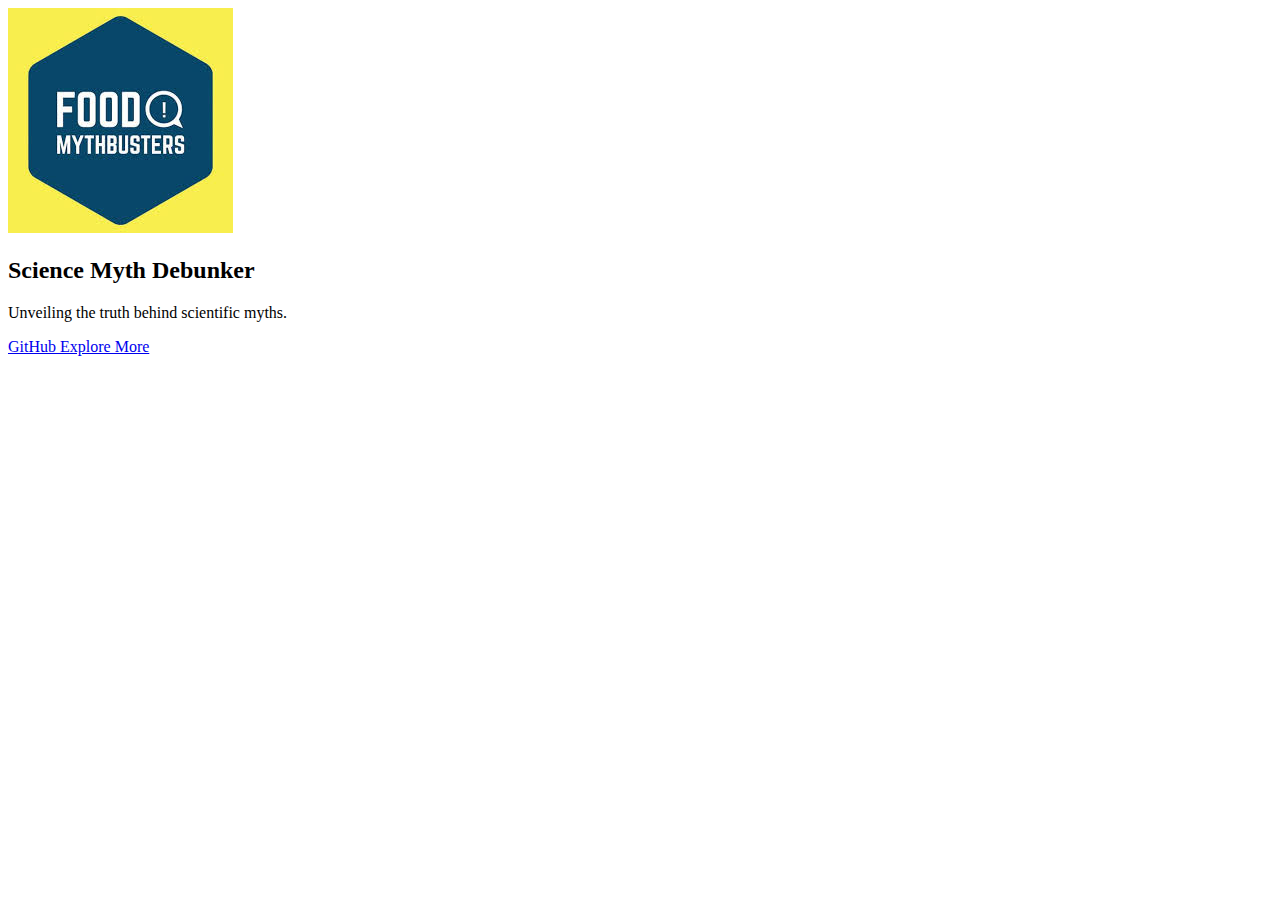
==== index.html @ f8e76b32 "Added Home Page" ====
<!DOCTYPE html>
<html lang="en">
<head>
    <meta charset="UTF-8">
    <meta name="viewport" content="width=device-width, initial-scale=1.0">
    <title>Science Myth Debunk</title>
</head>
<body>
    <div>
        <div>
            <img src="./content/logo.jpeg" alt="Logo">
            <h2> Science Myth Debunker</h2>
        </div>
        <p>Unveiling the truth behind scientific myths.</p>
        <div>
            <a href="https://github.com/your-repo" class="github-btn">
                GitHub
            </a>
            <a href="https://github.com/your-repo" class="explore-btn">
                Explore More
            </a>
        </div>
    </div>
    
</body>
</html>
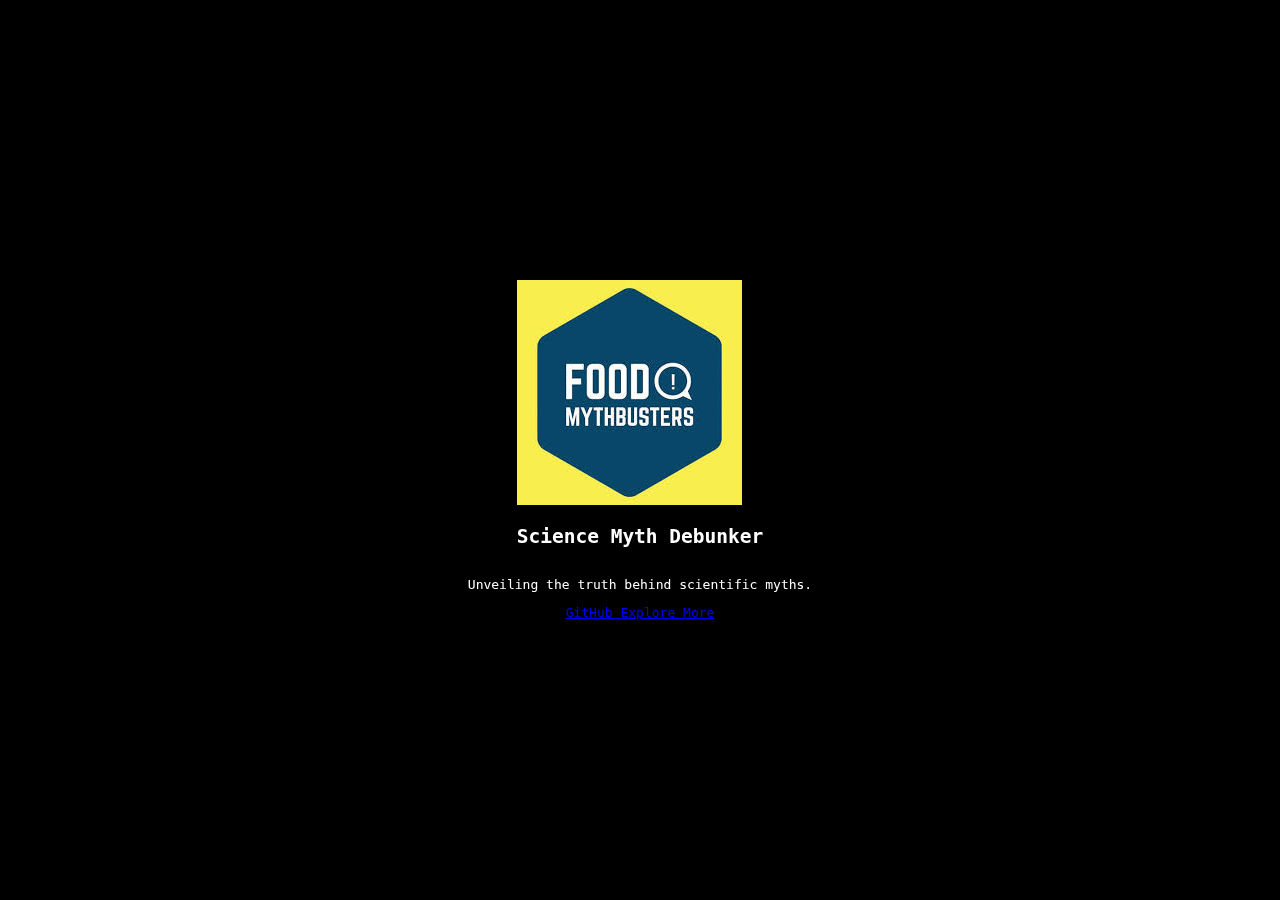
==== commit 3922727d: "Added Home Page CSS" ====
--- a/index.html
+++ b/index.html
@@ -4,9 +4,12 @@
     <meta charset="UTF-8">
     <meta name="viewport" content="width=device-width, initial-scale=1.0">
     <title>Science Myth Debunk</title>
+
+    <link rel="stylesheet" href="./css/styles.css">
 </head>
 <body>
-    <div>
+    
+    <div class="land">
         <div>
             <img src="./content/logo.jpeg" alt="Logo">
             <h2> Science Myth Debunker</h2>
--- a/css/styles.css
+++ b/css/styles.css
@@ -0,0 +1,21 @@
+body{
+    margin: 0;
+    padding: 0;
+    font-family: monospace;
+    background-color: black;
+    color: white;
+    display: flexbox;
+    
+}
+
+.land{
+    left: 0;
+    right: 0;
+    top: 0;
+    bottom: 0;
+    position: fixed;
+    display: flex;
+    flex-direction: column;
+    justify-content: center;
+    align-items: center;
+}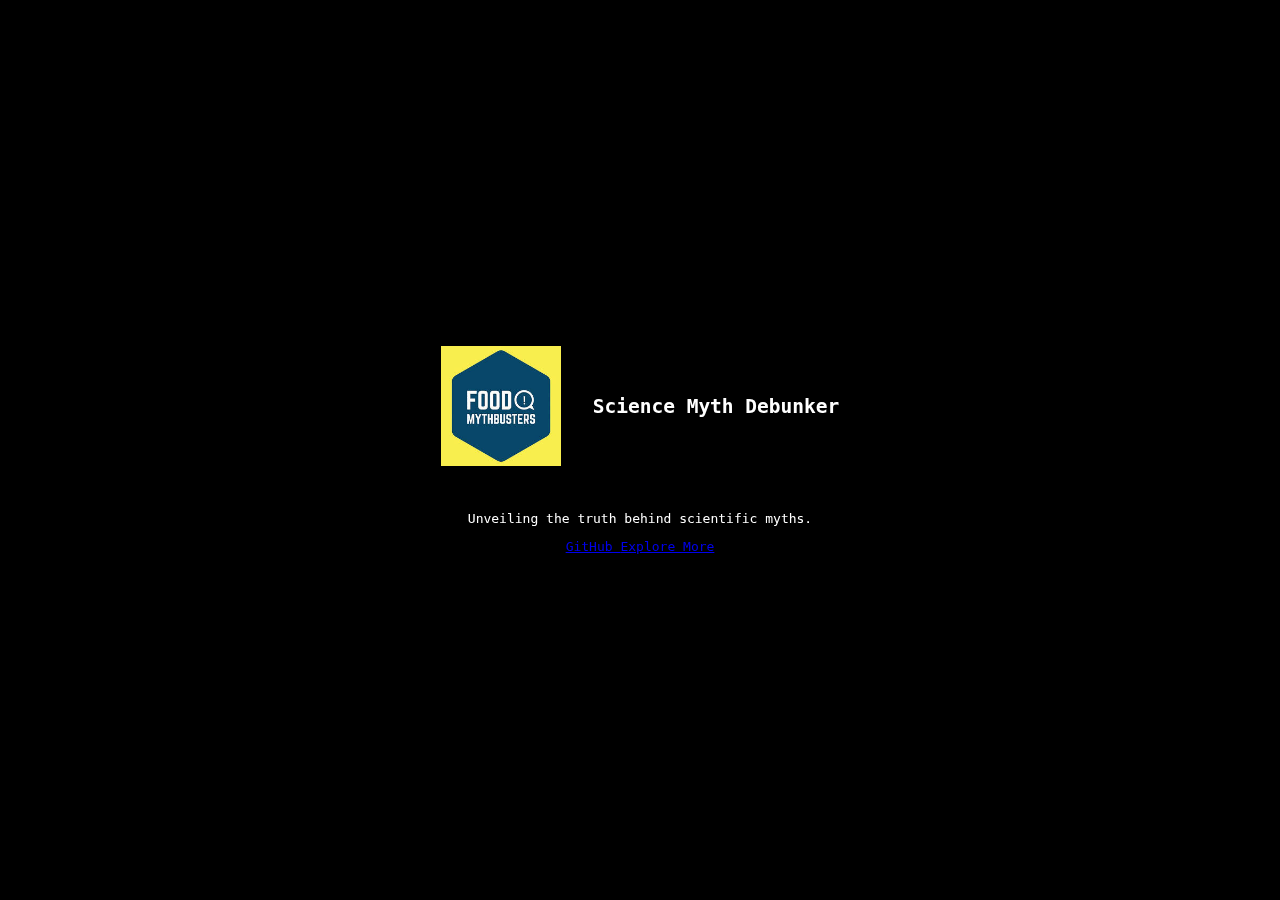
==== commit 2c786b01: "updated layout of landing page" ====
--- a/index.html
+++ b/index.html
@@ -10,16 +10,16 @@
 <body>
     
     <div class="land">
-        <div>
-            <img src="./content/logo.jpeg" alt="Logo">
+        <div class="logo-container">
+            <img src="./content/logo.jpeg" alt="Logo" class="main-logo">
             <h2> Science Myth Debunker</h2>
         </div>
-        <p>Unveiling the truth behind scientific myths.</p>
+        <p class="intro-txt">Unveiling the truth behind scientific myths.</p>
         <div>
             <a href="https://github.com/your-repo" class="github-btn">
                 GitHub
             </a>
-            <a href="https://github.com/your-repo" class="explore-btn">
+            <a href="./home.html" class="explore-btn">
                 Explore More
             </a>
         </div>
--- a/css/styles.css
+++ b/css/styles.css
@@ -18,4 +18,17 @@
     flex-direction: column;
     justify-content: center;
     align-items: center;
-}+}
+
+.logo-container{
+    display: flex;
+    align-items: center;
+    gap: 2rem;
+    margin-bottom: 2rem;
+}
+
+.main-logo {
+    width: 120px;
+    height: auto;    
+}
+
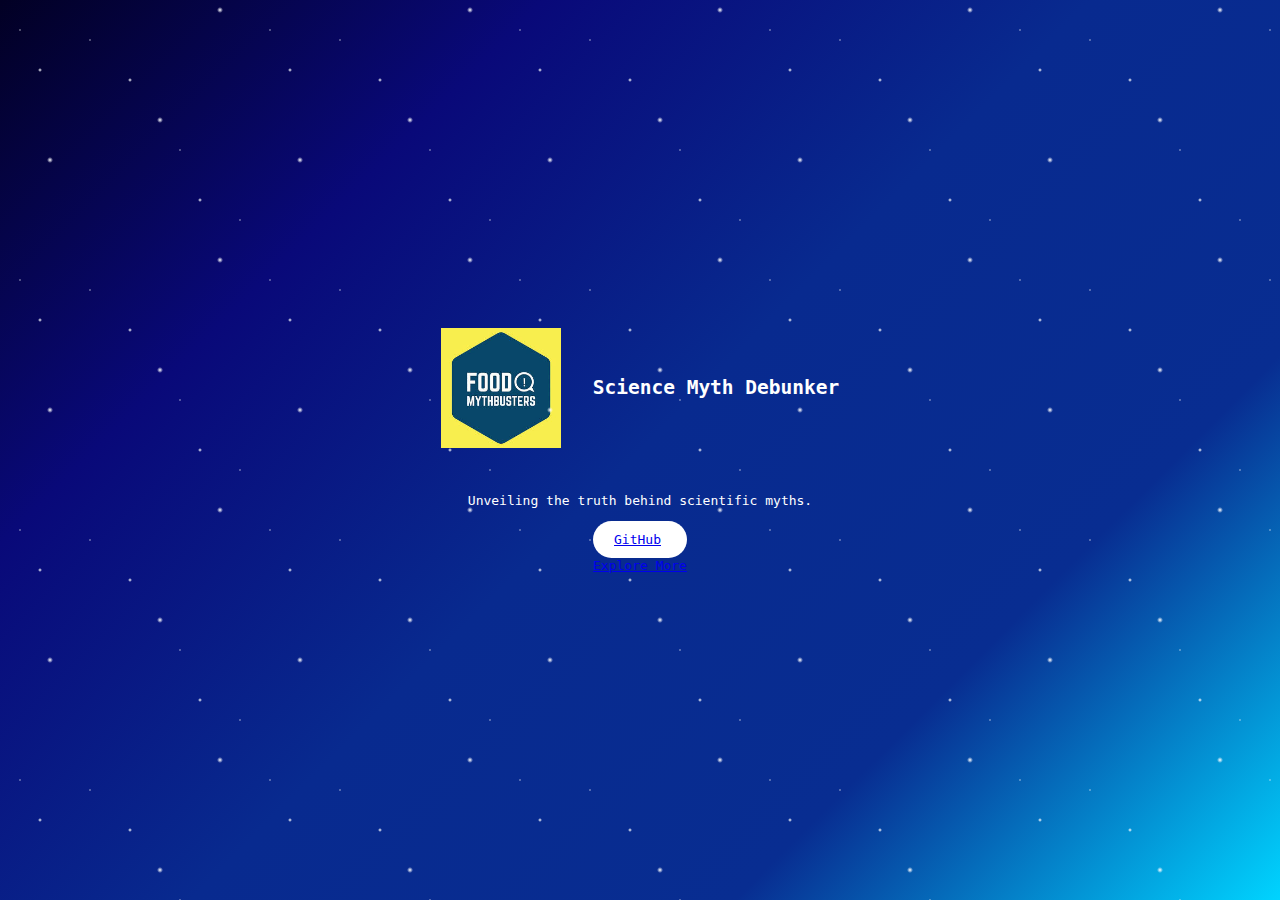
==== commit 20ce9669: "Merge remote-tracking branch 'upstream/master'" ====
--- a/index.html
+++ b/index.html
@@ -15,11 +15,11 @@
             <h2> Science Myth Debunker</h2>
         </div>
         <p class="intro-txt">Unveiling the truth behind scientific myths.</p>
-        <div>
-            <a href="https://github.com/your-repo" class="github-btn">
+        <div class="action-buttons">
+            <a href="https://github.com/AmanCrafts/Science-Debunk-Project" class="github-btn">
                 GitHub
             </a>
-            <a href="./home.html" class="explore-btn">
+            <a href="./home.html" class="expl`ore-btn">
                 Explore More
             </a>
         </div>
--- a/css/styles.css
+++ b/css/styles.css
@@ -2,13 +2,14 @@
     margin: 0;
     padding: 0;
     font-family: monospace;
-    background-color: black;
     color: white;
-    display: flexbox;
-    
+    display: flex;
 }
 
 .land{
+    /* I got this gradient form https://cssgradient.io/ */
+    background: rgb(2,0,36);
+    background: linear-gradient(135deg, rgba(2,0,36,1) 0%, rgba(9,9,121,1) 25%, rgba(8,42,143,1) 50%, rgba(8,45,145,1) 75%, rgba(0,212,255,1) 100%);
     left: 0;
     right: 0;
     top: 0;
@@ -19,6 +20,29 @@
     justify-content: center;
     align-items: center;
 }
+
+.land::after {
+    content:'';    
+    position: absolute;
+    top: 0;
+    left: 0;
+    right: 0;
+    bottom: 0;
+    width: 100%;
+    height: 100%;
+    background-image: 
+        radial-gradient(1px 1px at 20px 30px, #fff, rgba(0,0,0,0)),
+        radial-gradient(2px 2px at 40px 70px, #fff, rgba(0,0,0,0)),
+        radial-gradient(3px 3px at 50px 160px, #fff, rgba(0,0,0,0)),
+        radial-gradient(1px 1px at 90px 40px, #fff, rgba(0,0,0,0)),
+        radial-gradient(2px 2px at 130px 80px, #fff, rgba(224, 7, 7, 0)),
+        radial-gradient(3px 3px at 160px 120px, #fff, rgba(0,0,0,0)),
+        radial-gradient(1px 1px at 180px 150px, #fff, rgba(0,0,0,0)),
+        radial-gradient(2px 2px at 200px 200px, #fff, rgba(0,0,0,0)),
+        radial-gradient(3px 3px at 220px 10px, #fff, rgba(0,0,0,0)),
+        radial-gradient(1px 1px at 240px 220px, #fff, rgba(0,0,0,0));
+    background-repeat: repeat;
+    background-size: 250px 250px;}
 
 .logo-container{
     display: flex;
@@ -32,3 +56,17 @@
     height: auto;    
 }
 
+
+
+.github-btn, .explore-btn {
+    display: flex;
+    align-items: center;
+}
+
+.github-btn{
+    background: white;
+    padding: 10px 20px;
+    border-radius: 50px;
+    border: 1px solid rgba(255,255,255,0);
+
+}
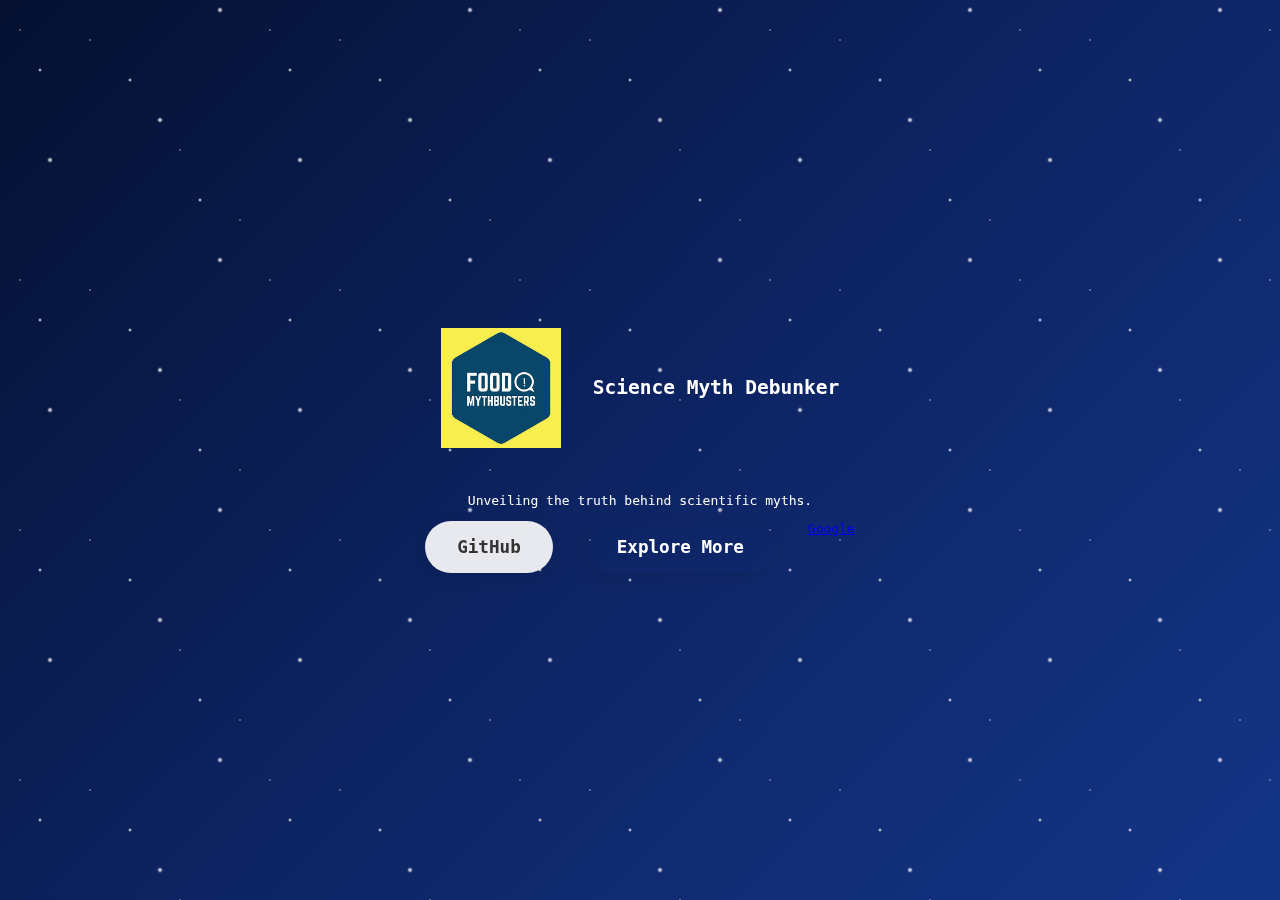
==== commit 20f8afcb: "Added Background and Fixed Links" ====
--- a/index.html
+++ b/index.html
@@ -19,11 +19,13 @@
             <a href="https://github.com/AmanCrafts/Science-Debunk-Project" class="github-btn">
                 GitHub
             </a>
-            <a href="./home.html" class="expl`ore-btn">
+        
+            <a href="./home.html" class="explore-btn">
                 Explore More
             </a>
+            <a href="https://google.com">Google</a>
         </div>
     </div>
     
 </body>
-</html>+</html>
--- a/css/styles.css
+++ b/css/styles.css
@@ -8,8 +8,13 @@
 
 .land{
     /* I got this gradient form https://cssgradient.io/ */
-    background: rgb(2,0,36);
-    background: linear-gradient(135deg, rgba(2,0,36,1) 0%, rgba(9,9,121,1) 25%, rgba(8,42,143,1) 50%, rgba(8,45,145,1) 75%, rgba(0,212,255,1) 100%);
+    
+    background: linear-gradient(
+        135deg,
+        rgba(0, 12, 45, 0.98) 0%,
+        rgba(0, 24, 90, 0.95) 50%,
+        rgba(0, 36, 125, 0.92) 100%
+    );
     left: 0;
     right: 0;
     top: 0;
@@ -35,14 +40,16 @@
         radial-gradient(2px 2px at 40px 70px, #fff, rgba(0,0,0,0)),
         radial-gradient(3px 3px at 50px 160px, #fff, rgba(0,0,0,0)),
         radial-gradient(1px 1px at 90px 40px, #fff, rgba(0,0,0,0)),
-        radial-gradient(2px 2px at 130px 80px, #fff, rgba(224, 7, 7, 0)),
+        radial-gradient(2px 2px at 130px 80px, #fff, rgba(0, 0, 0, 0)),
         radial-gradient(3px 3px at 160px 120px, #fff, rgba(0,0,0,0)),
         radial-gradient(1px 1px at 180px 150px, #fff, rgba(0,0,0,0)),
         radial-gradient(2px 2px at 200px 200px, #fff, rgba(0,0,0,0)),
         radial-gradient(3px 3px at 220px 10px, #fff, rgba(0,0,0,0)),
         radial-gradient(1px 1px at 240px 220px, #fff, rgba(0,0,0,0));
     background-repeat: repeat;
-    background-size: 250px 250px;}
+    background-size: 250px 250px;
+    z-index: -1;
+}
 
 .logo-container{
     display: flex;
@@ -56,6 +63,11 @@
     height: auto;    
 }
 
+.action-buttons {
+    display: flex;
+    gap: 2rem;
+}
+
 
 
 .github-btn, .explore-btn {
@@ -63,10 +75,24 @@
     align-items: center;
 }
 
-.github-btn{
-    background: white;
-    padding: 10px 20px;
+.github-btn, .explore-btn {
+    padding: 1rem 2rem;
+    font-size: 1.1rem;
     border-radius: 50px;
-    border: 1px solid rgba(255,255,255,0);
+    border: none;
+    cursor: pointer;
+    transition: all 0.3s ease;
+    text-decoration: none;
+    font-weight: 600;
+    box-shadow: 0 4px 15px rgba(0, 0, 0, 0.1);
+    display: flex;
+    align-items: center;
+    gap: 0.8rem;
+    color: white;
+}
 
+
+.github-btn {
+    background: rgba(255, 255, 255, 0.9);
+    color: #333;
 }
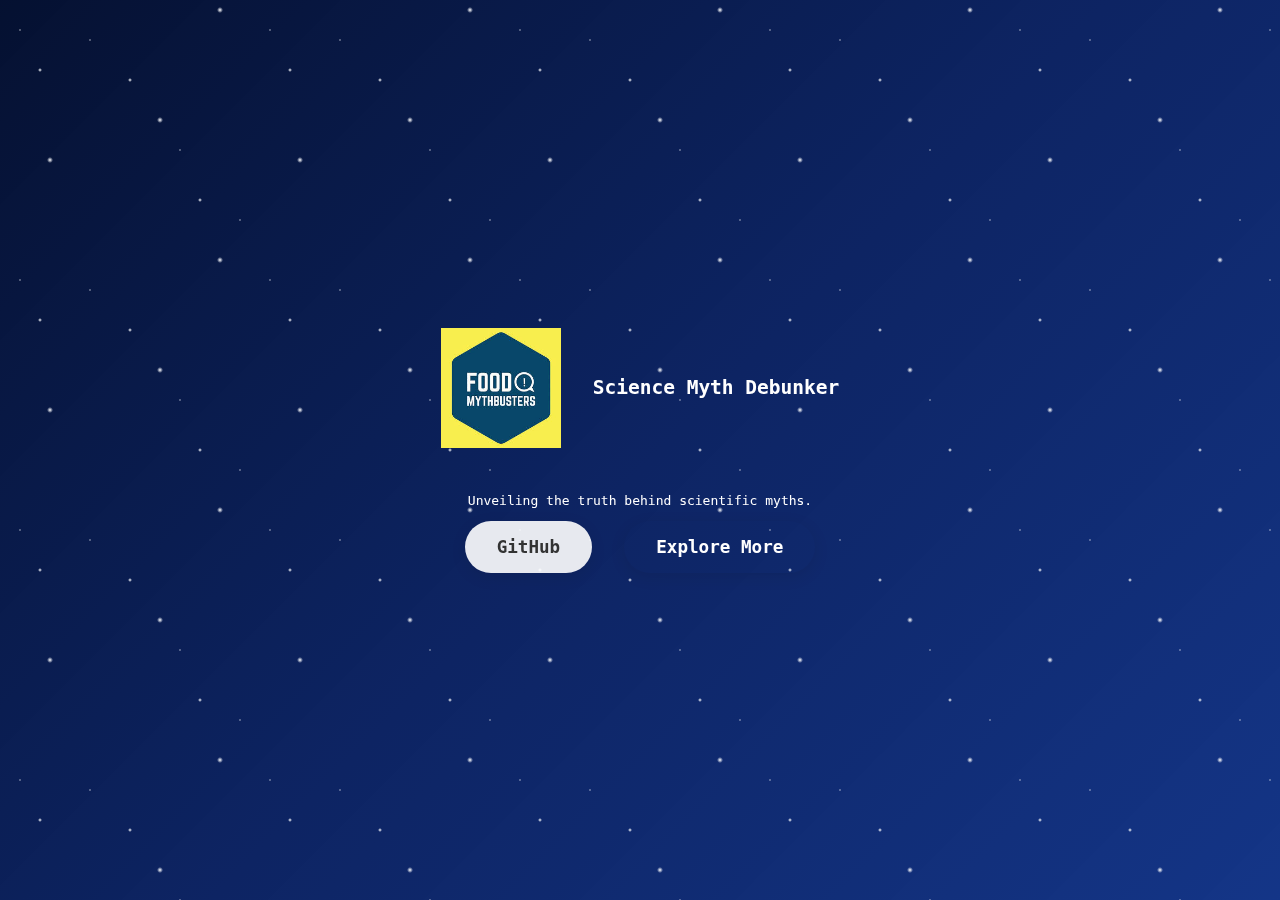
==== commit d8dd400a: "fixed folder structure" ====
--- a/index.html
+++ b/index.html
@@ -23,7 +23,6 @@
             <a href="./home.html" class="explore-btn">
                 Explore More
             </a>
-            <a href="https://google.com">Google</a>
         </div>
     </div>
     
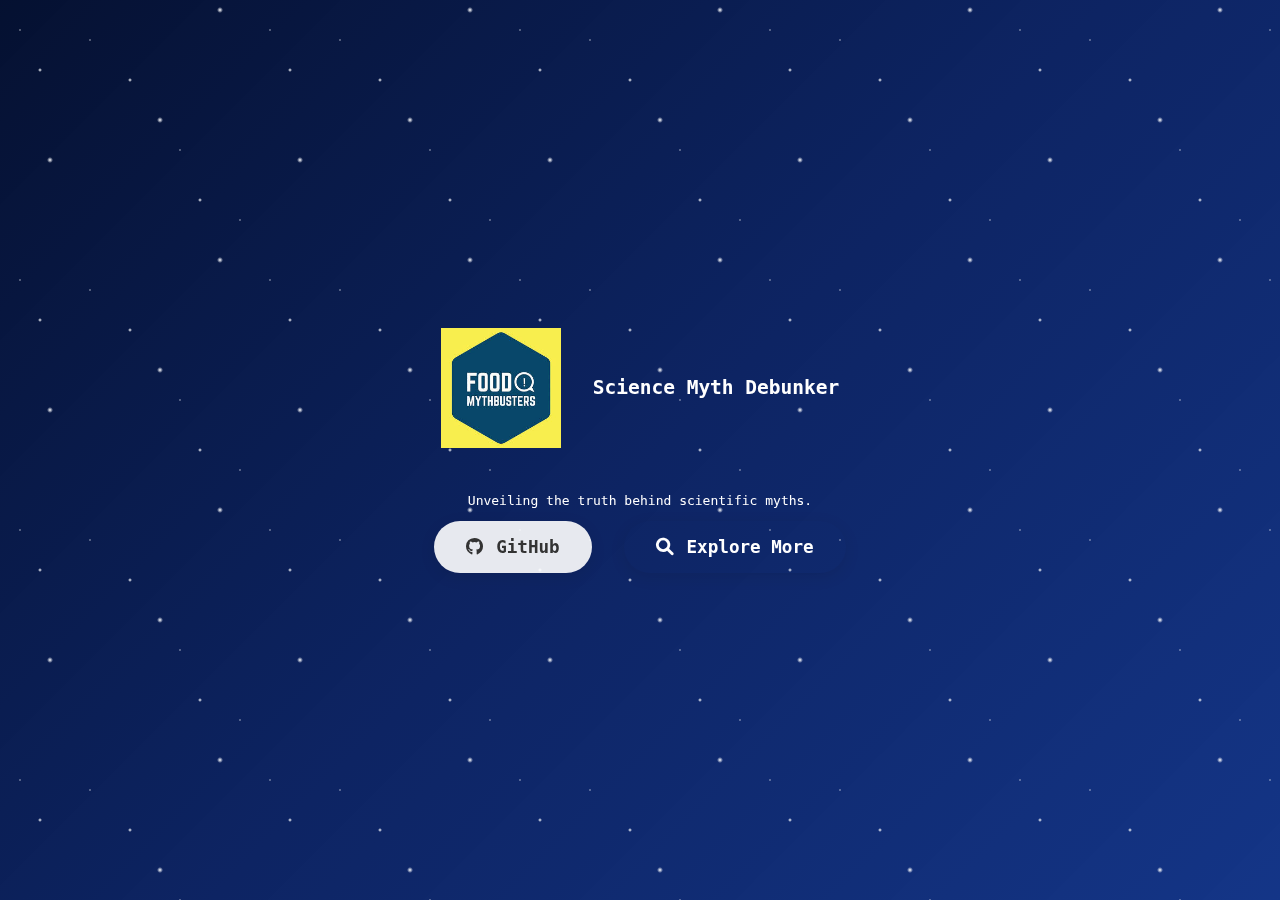
==== commit 75d86493: "Merge branch 'AmanCrafts:master' into master" ====
--- a/index.html
+++ b/index.html
@@ -4,8 +4,9 @@
     <meta charset="UTF-8">
     <meta name="viewport" content="width=device-width, initial-scale=1.0">
     <title>Science Myth Debunk</title>
-
     <link rel="stylesheet" href="./css/styles.css">
+    <link rel="stylesheet" href="./css/animations.css">
+    <link rel="stylesheet" href="https://cdnjs.cloudflare.com/ajax/libs/font-awesome/6.0.0/css/all.min.css">
 </head>
 <body>
     
@@ -17,10 +18,12 @@
         <p class="intro-txt">Unveiling the truth behind scientific myths.</p>
         <div class="action-buttons">
             <a href="https://github.com/AmanCrafts/Science-Debunk-Project" class="github-btn">
+                <i class="fab fa-github"></i>
                 GitHub
             </a>
         
             <a href="./home.html" class="explore-btn">
+                <i class="fas fa-search"></i>
                 Explore More
             </a>
         </div>
--- a/css/animations.css
+++ b/css/animations.css
@@ -0,0 +1,22 @@
+/*==================================
+=         ANIMATIONS               =
+==================================*/
+.land::after{
+    animation: moveStars 30s linear infinite;
+}
+
+
+/*==================================
+=          KEYFRAMES               =
+==================================*/
+
+
+
+@keyframes moveStars {
+    from {
+        background-position: 0 0;
+    }
+    to {
+        background-position: -250px -250px;
+    }
+}